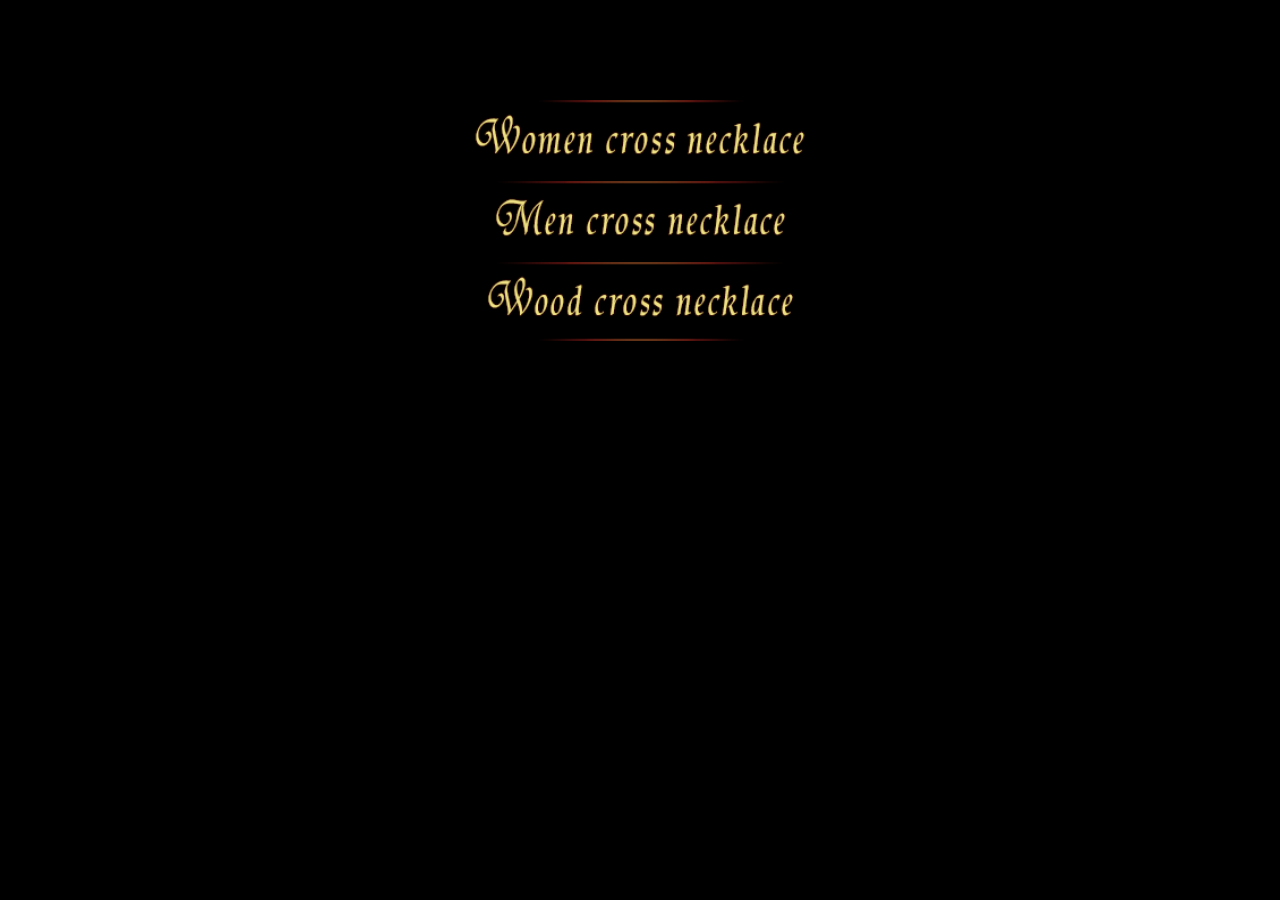
==== index.html @ dc979a09 "up17" ====
<!doctype html>
<html>
<head>
<meta charset="utf-8">
<meta name="viewport" content="width=device-width, initial-scale=1, user-scalable=no">
<title>Cross Necklace</title>
<link rel="stylesheet" type="text/css" href="JqMobile/jquery.mobile.css">
<script src="JqMobile/jquery.js"></script>
<script src="JqMobile/jquery.mobile.js"></script>
<script src="js/cycle2.js"></script>
<script src="JqMobile/my-script.js"></script>
<link rel="stylesheet" type="text/css" href="css/style.css">
</head>

<body>
<div data-role="page" id="page" data-ajax="false">

  <div class="nav">
    <a href="women_cross.html" data-transition="slide"><img src="images/button_women.png" alt="women cross btn"></a>
    <a href="men_cross.html" data-transition="slide"><img src="images/button_men.png" alt="women cross btn"></a>
    <a href="wood_cross.html" data-transition="slide" data-ajax="false"><img src="images/button_wood.png" alt="women cross btn"></a>
  </div>

</div>
 
</body>
</html>
---- css/style.css ----
/* CSS Document */
* {
	margin:0;
	padding:0;	
}
#page {
	background-repeat: repeat;	
	background-image: url(../images/bg.gif);
}
.nav {
	text-align:center;
	margin-top:100px;
}
.nav a {
	display: block;
}
.nav img, .titlePage img, .title img {
	max-width: 340px;
}
.nav img{
	width:85%;
	height:auto;
}
.titlePage {
	margin-top: 15px;
	text-align: center;
	margin-bottom: 50px;
}
.buttons {
	width: 86%;
	margin-right: auto;
	margin-left: auto;
	background-color: #0F0;
}
.title {
	text-align: center;
	margin-top: 2px;
	padding-bottom: 0px;
	border-bottom-width: 1px;
	border-bottom-style: solid;
	border-bottom-color: #600;
}
.rowBtn {
	width: 50%;
	text-align: center;
	float: left;
}
.rowBtn img {
	margin-bottom: 10px;
	max-width: 120px;
}
.clear {
	clear: both;
}
/* Gallery style*/
.footer {
	margin-top: -45px;
	margin-right: 3px;
	margin-left: 3px;
}
#page .next {
	float: right;
	border-radius: 50%;
	z-index: 100;
}
#page .prev {
	border-radius: 50%;
	z-index: 100;
}
.bottomLine {
	margin-top:10px;
	background-color: #600;
	height: 5px;
}
.cycle-slideshow {
	margin-right: auto;
	margin-left: auto;
}
.cycle-slideshow img {
	width:100%;
	max-width: 500px;
}
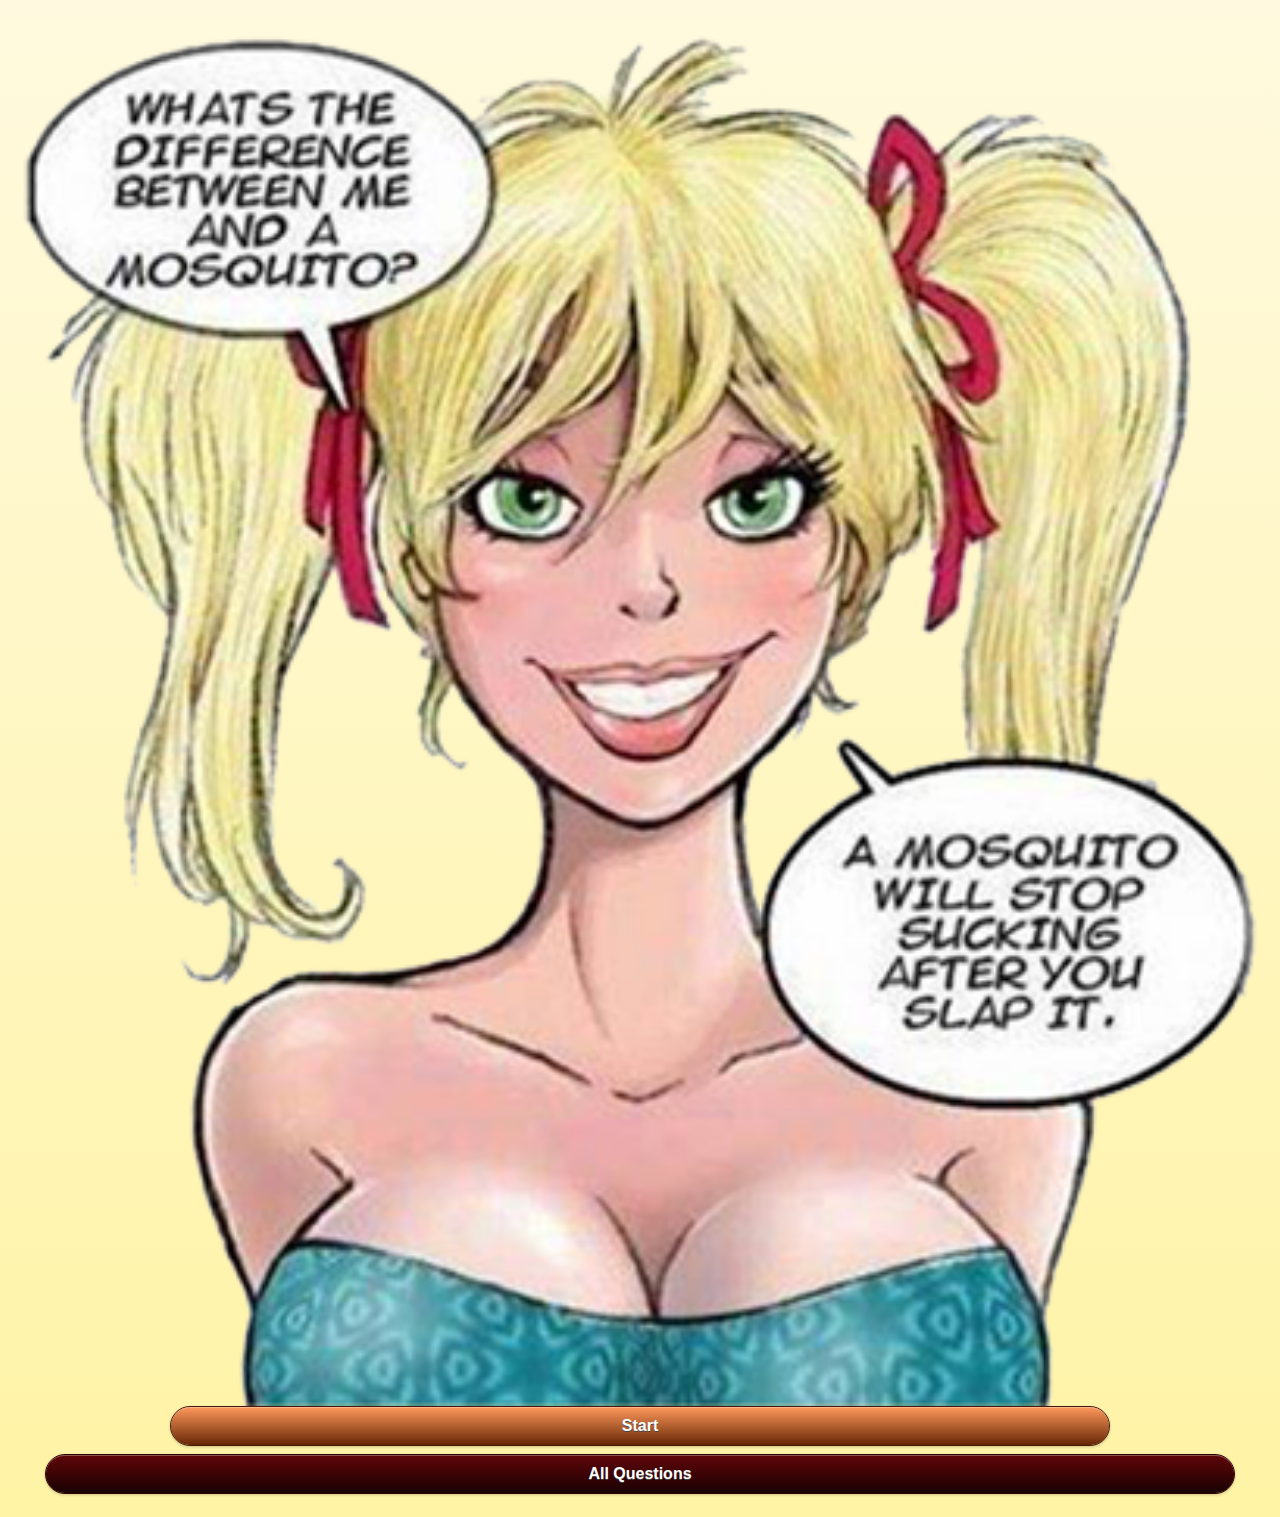
==== commit b7a2b3e0: "op3" ====
--- a/index.html
+++ b/index.html
@@ -3,25 +3,144 @@
 <head>
 <meta charset="utf-8">
 <meta name="viewport" content="width=device-width, initial-scale=1, user-scalable=no">
-<title>Cross Necklace</title>
+<title>Questions and answers</title>
+<link rel="stylesheet" type="text/css" href="JqMobile/funn.min.css">
 <link rel="stylesheet" type="text/css" href="JqMobile/jquery.mobile.css">
 <script src="JqMobile/jquery.js"></script>
 <script src="JqMobile/jquery.mobile.js"></script>
-<script src="js/cycle2.js"></script>
-<script src="JqMobile/my-script.js"></script>
 <link rel="stylesheet" type="text/css" href="css/style.css">
+<script>
+$('div.ui-page').live("swipeleft", function(){
+var nextpage = $(this).next('div[data-role="page"]');
+if (nextpage.length > 0) {
+$.mobile.changePage(nextpage, "slide", false, true);
+}
+});
+$('div.ui-page').live("swiperight", function(){
+var prevpage = $(this).prev('div[data-role="page"]');
+if (prevpage.length > 0) {
+$.mobile.changePage(prevpage, {transition: "slide",
+reverse: true}, true, true);
+}
+});
+</script>
 </head>
 
 <body>
-<div data-role="page" id="page" data-ajax="false">
+<div data-role="page" id="home" data-theme="e">
+  <div data-role="content" id="startPage">
+  <img src="images/Funny-blonde-jokes1.png" width="100%"> 
+  <a href="#q1" data-role="button" data-theme="h" class="startBtn">Start</a>
+     <a href="#list" data-role="button" data-theme="f" class="allBtn">All Questions</a>
+  </div>  
+</div><!--end home-->
+<div data-role="page" id="list" data-theme="e">
+  <div data-role="header" data-theme="f">
+    <a href="#home" class="ovalBtn">Home</a>
+     <h1>Questions</h1>
+  </div>
+  <div data-role="content">
+    <ol data-role="listview" data-inset="true" data-theme="e">
+      <li><a href="#q1">What's gray and come's in quarts?</a></li>
+      <li><a href="#q2">What do you call a man with half a brain?</a></li>
+      <li><a href="#q3">What is the thinnest book in the world?</a></li>
+      <li><a href="#q4">How many men does it take to change a roll of toilet paper? </a></li>
+      <li><a href="">What's gray and come's in quarts?</a></li>
+      <li><a href="">What's gray and come's in quarts?</a></li>
+      <li><a href="">What's gray and come's in quarts?</a></li>
+      <li><a href="">What's gray and come's in quarts?</a></li>
+      <li><a href="">What's gray and come's in quarts?</a></li>
+      <li><a href="">What's gray and come's in quarts?</a></li>
+      <li><a href="">What's gray and come's in quarts?</a></li>
+      <li><a href="">What's gray and come's in quarts?</a></li>
+      <li><a href="">What's gray and come's in quarts?</a></li>
+      <li><a href="">What's gray and come's in quarts?</a></li>
+      <li><a href="">What's gray and come's in quarts?</a></li>
+      <li><a href="">What's gray and come's in quarts?</a></li>
+      <li><a href="">What's gray and come's in quarts?</a></li>
+      <li><a href="">What's gray and come's in quarts?</a></li>
+      <li><a href="">What's gray and come's in quarts?</a></li>
+      <li><a href="">What's gray and come's in quarts?</a></li>
+      <li><a href="">What's gray and come's in quarts?</a></li>      
+    </ol> 
+  </div>
+</div><!--end list-->
+<div data-role="page" id="q1" data-theme="e">
+  <div data-role="header" data-theme="f">
+    <a href="#home" class="ovalBtn">Home</a>
+     <h1>Q & A</h1>
+     <a href="#list" class="ovalBtn">1 / 100</a>
+  </div>
+  <div data-role="content">
+  <div class="container">
+     <div class="titlequest"><img src="images/question.png"><p>Question:</p></div>
+     <p class="question">What's gray and come's in quarts?</p>
+     <div class="titlequest"><img src="images/answer.png"><p>Answer:</p></div>
+     <p class="answer">Elephants</p> 
+   </div>
+  </div>
+  <div  class="ui-bar-f" data-position="fixed">
+     <a href="" data-rel="back" data-role="button" data-mini="true" class="btnLeft ovalBtn" data-theme="h">Prev</a>
+     <a href="#q2" data-role="button" data-mini="true" class="btnRight ovalBtn" data-theme="h">Next</a>
+   </div>
+</div><!--end q1-->
+<div data-role="page" id="q2" data-theme="e">
+  <div data-role="header" data-theme="f">
+    <a href="#home" class="ovalBtn">Home</a>
+     <h1>Q & A</h1>
+     <a href="#list" class="ovalBtn">2 / 100</a>
+  </div>
+  <div data-role="content">
+  <div class="container">
+     <div class="titlequest"><img src="images/question.png"><p>Question:</p></div>
+     <p class="question">What do you call a man with half a brain? </p>
+     <div class="titlequest"><img src="images/answer.png"><p>Answer:</p></div>
+     <p class="answer">Gifted.</p> 
+   </div>
+  </div>
+  <div  class="ui-bar-f" data-position="fixed">
+     <a href="" data-rel="back" data-role="button" data-mini="true" class="btnLeft ovalBtn" data-theme="h">Prev</a>
+     <a href="#q3" data-role="button" data-mini="true" class="btnRight ovalBtn" data-theme="h">Next</a>
+   </div>
+</div><!--end q2-->
+<div data-role="page" id="q3" data-theme="e">
+  <div data-role="header" data-theme="f">
+    <a href="#home" class="ovalBtn">Home</a>
+     <h1>Q & A</h1>
+     <a href="#list" class="ovalBtn">3 / 100</a>
+  </div>
+  <div data-role="content">
+  <div class="container">
+     <div class="titlequest"><img src="images/question.png"><p>Question:</p></div>
+     <p class="question">What is the thinnest book in the world? </p>
+     <div class="titlequest"><img src="images/answer.png"><p> Answer:</p></div>
+     <p class="answer">"What Men Know About Women."</p> 
+   </div>
+  </div>
+  <div  class="ui-bar-f" data-position="fixed">
+     <a href="" data-rel="back" data-role="button" data-mini="true" class="btnLeft ovalBtn" data-theme="h">Prev</a>
+     <a href="#q4" data-role="button" data-mini="true" class="btnRight ovalBtn" data-theme="h">Next</a>
+   </div>
+</div><!--end q3-->
+<div data-role="page" id="q4" data-theme="e">
+  <div data-role="header" data-theme="f">
+    <a href="#home" class="ovalBtn">Home</a>
+     <h1>Q & A</h1>
+     <a href="#list" class="ovalBtn">4 / 100</a>
+  </div>
+  <div data-role="content">
+  <div class="container">
+     <div class="titlequest"><img src="images/question.png"><p>Question:</p></div>
+     <p class="question">How many men does it take to change a roll of toilet paper?  </p>
+     <div class="titlequest"><img src="images/answer.png"><p> Answer: </p></div>
+     <p class="answer">We don't know .... it's never happened.</p> 
+   </div>
+  </div>
+  <div  class="ui-bar-f" data-position="fixed">
+     <a href="" data-rel="back" data-role="button" data-mini="true" class="btnLeft ovalBtn" data-theme="h">Prev</a>
+     <a href="#q5" data-role="button" data-mini="true" class="btnRight ovalBtn" data-theme="h">Next</a>
+   </div>
+</div><!--end q3-->
 
-  <div class="nav">
-    <a href="women_cross.html" data-transition="slide"><img src="images/button_women.png" alt="women cross btn"></a>
-    <a href="men_cross.html" data-transition="slide"><img src="images/button_men.png" alt="women cross btn"></a>
-    <a href="wood_cross.html" data-transition="slide" data-ajax="false"><img src="images/button_wood.png" alt="women cross btn"></a>
-  </div>
-
-</div>
- 
 </body>
 </html>
--- a/JqMobile/funn.min.css
+++ b/JqMobile/funn.min.css
@@ -0,0 +1,12 @@
+/*!
+* jQuery Mobile 1.3.2
+* Git HEAD hash: 528cf0e96940644ea644096bfeb913ed920ffaef <> Date: Fri Jul 19 2013 22:17:57 UTC
+* http://jquerymobile.com
+*
+* Copyright 2010, 2013 jQuery Foundation, Inc. and other contributors
+* Released under the MIT license.
+* http://jquery.org/license
+*
+*/
+
+.ui-bar-a{border:1px solid #333 ;background:#111 ;color:#fff ;font-weight:bold;text-shadow:0  -1px  0  #000 ;background-image:-webkit-gradient(linear,left top,left bottom,from( #3c3c3c ),to( #111 )); background-image:-webkit-linear-gradient( #3c3c3c,#111 ); background-image:   -moz-linear-gradient( #3c3c3c,#111 ); background-image:    -ms-linear-gradient( #3c3c3c,#111 ); background-image:     -o-linear-gradient( #3c3c3c,#111 ); background-image:        linear-gradient( #3c3c3c,#111 );}.ui-bar-a .ui-link-inherit{color:#fff ;}.ui-bar-a a.ui-link{color:#7cc4e7 ;font-weight:bold;}.ui-bar-a a.ui-link:visited{   color:#2489ce ;}.ui-bar-a a.ui-link:hover{color:#2489ce ;}.ui-bar-a a.ui-link:active{color:#2489ce ;}.ui-bar-a,.ui-bar-a input,.ui-bar-a select,.ui-bar-a textarea,.ui-bar-a button{   font-family:Helvetica,Arial,sans-serif ;}.ui-body-a,.ui-overlay-a{border:1px solid #444 ;color:#fff ;text-shadow:0  1px  0  #111 ;background:#222 ;background-image:-webkit-gradient(linear,left top,left bottom,from( #444 ),to( #222 )); background-image:-webkit-linear-gradient( #444,#222 ); background-image:   -moz-linear-gradient( #444,#222 ); background-image:    -ms-linear-gradient( #444,#222 ); background-image:     -o-linear-gradient( #444,#222 ); background-image:        linear-gradient( #444,#222 );}.ui-overlay-a{background-image:none;border-width:0;}.ui-body-a,.ui-body-a input,.ui-body-a select,.ui-body-a textarea,.ui-body-a button{   font-family:Helvetica,Arial,sans-serif ;}.ui-body-a .ui-link-inherit{color:#fff ;}.ui-body-a .ui-link{color:#2489ce ;font-weight:bold;}.ui-body-a .ui-link:visited{   color:#2489ce ;}.ui-body-a .ui-link:hover{color:#2489ce ;}.ui-body-a .ui-link:active{color:#2489ce ;}.ui-btn-up-a{border:1px solid #111 ;background:#333 ;font-weight:bold;color:#fff ;text-shadow:0  1px  0  #111 ;background-image:-webkit-gradient(linear,left top,left bottom,from( #444 ),to( #2d2d2d )); background-image:-webkit-linear-gradient( #444,#2d2d2d ); background-image:   -moz-linear-gradient( #444,#2d2d2d ); background-image:    -ms-linear-gradient( #444,#2d2d2d ); background-image:     -o-linear-gradient( #444,#2d2d2d ); background-image:        linear-gradient( #444,#2d2d2d );}.ui-btn-up-a:visited,.ui-btn-up-a a.ui-link-inherit{color:#fff ;}.ui-btn-hover-a{border:1px solid #000 ;background:#444 ;font-weight:bold;color:#fff ;text-shadow:0  1px  0  #111 ;background-image:-webkit-gradient(linear,left top,left bottom,from( #555 ),to( #383838 )); background-image:-webkit-linear-gradient( #555,#383838 ); background-image:   -moz-linear-gradient( #555,#383838 ); background-image:    -ms-linear-gradient( #555,#383838 ); background-image:     -o-linear-gradient( #555,#383838 ); background-image:        linear-gradient( #555,#383838 );}.ui-btn-hover-a:visited,.ui-btn-hover-a:hover,.ui-btn-hover-a a.ui-link-inherit{color:#fff ;}.ui-btn-down-a{border:1px solid #000 ;background:#222 ;font-weight:bold;color:#fff ;text-shadow:0  1px  0  #111 ;background-image:-webkit-gradient(linear,left top,left bottom,from( #202020 ),to( #2c2c2c )); background-image:-webkit-linear-gradient( #202020,#2c2c2c ); background-image:   -moz-linear-gradient( #202020,#2c2c2c ); background-image:    -ms-linear-gradient( #202020,#2c2c2c ); background-image:     -o-linear-gradient( #202020,#2c2c2c ); background-image:        linear-gradient( #202020,#2c2c2c );}.ui-btn-down-a:visited,.ui-btn-down-a:hover,.ui-btn-down-a a.ui-link-inherit{color:#fff ;}.ui-btn-up-a,.ui-btn-hover-a,.ui-btn-down-a{   font-family:Helvetica,Arial,sans-serif ;text-decoration:none;}.ui-bar-b{border:1px solid #456f9a ;background:#5e87b0 ;color:#fff ;font-weight:bold;text-shadow:0  1px  0  #3e6790 ;background-image:-webkit-gradient(linear,left top,left bottom,from( #6facd5 ),to( #497bae )); background-image:-webkit-linear-gradient( #6facd5,#497bae ); background-image:   -moz-linear-gradient( #6facd5,#497bae ); background-image:    -ms-linear-gradient( #6facd5,#497bae ); background-image:     -o-linear-gradient( #6facd5,#497bae ); background-image:        linear-gradient( #6facd5,#497bae );}.ui-bar-b .ui-link-inherit{color:#fff ;}.ui-bar-b a.ui-link{color:#ddf0f8 ;font-weight:bold;}.ui-bar-b a.ui-link:visited{   color:#ddf0f8 ;}.ui-bar-b a.ui-link:hover{color:#ddf0f8 ;}.ui-bar-b a.ui-link:active{color:#ddf0f8 ;}.ui-bar-b,.ui-bar-b input,.ui-bar-b select,.ui-bar-b textarea,.ui-bar-b button{   font-family:Helvetica,Arial,sans-serif ;}.ui-body-b,.ui-overlay-b{border:1px solid #999 ;color:#333 ;text-shadow:0  1px  0  #fff ;background:#f3f3f3 ;background-image:-webkit-gradient(linear,left top,left bottom,from( #ddd ),to( #ccc )); background-image:-webkit-linear-gradient( #ddd,#ccc ); background-image:   -moz-linear-gradient( #ddd,#ccc ); background-image:    -ms-linear-gradient( #ddd,#ccc ); background-image:     -o-linear-gradient( #ddd,#ccc ); background-image:        linear-gradient( #ddd,#ccc );}.ui-overlay-b{background-image:none;border-width:0;}.ui-body-b,.ui-body-b input,.ui-body-b select,.ui-body-b textarea,.ui-body-b button{   font-family:Helvetica,Arial,sans-serif ;}.ui-body-b .ui-link-inherit{color:#333 ;}.ui-body-b .ui-link{color:#2489ce ;font-weight:bold;}.ui-body-b .ui-link:visited{   color:#2489ce ;}.ui-body-b .ui-link:hover{color:#2489ce ;}.ui-body-b .ui-link:active{color:#2489ce ;}.ui-btn-up-b{border:1px solid #044062 ;background:#396b9e ;font-weight:bold;color:#fff ;text-shadow:0  1px  0  #194b7e ;background-image:-webkit-gradient(linear,left top,left bottom,from( #5f9cc5 ),to( #396b9e )); background-image:-webkit-linear-gradient( #5f9cc5,#396b9e ); background-image:   -moz-linear-gradient( #5f9cc5,#396b9e ); background-image:    -ms-linear-gradient( #5f9cc5,#396b9e ); background-image:     -o-linear-gradient( #5f9cc5,#396b9e ); background-image:        linear-gradient( #5f9cc5,#396b9e );}.ui-btn-up-b:visited,.ui-btn-up-b a.ui-link-inherit{color:#fff ;}.ui-btn-hover-b{border:1px solid #00415e ;background:#4b88b6 ;font-weight:bold;color:#fff ;text-shadow:0  1px  0  #194b7e ;background-image:-webkit-gradient(linear,left top,left bottom,from( #6facd5 ),to( #4272a4 )); background-image:-webkit-linear-gradient( #6facd5,#4272a4 ); background-image:   -moz-linear-gradient( #6facd5,#4272a4 ); background-image:    -ms-linear-gradient( #6facd5,#4272a4 ); background-image:     -o-linear-gradient( #6facd5,#4272a4 ); background-image:        linear-gradient( #6facd5,#4272a4 );}.ui-btn-hover-b:visited,.ui-btn-hover-b:hover,.ui-btn-hover-b a.ui-link-inherit{color:#fff ;}.ui-btn-down-b{border:1px solid #225377 ;background:#4e89c5 ;font-weight:bold;color:#fff ;text-shadow:0  1px  0  #194b7e ;background-image:-webkit-gradient(linear,left top,left bottom,from( #295b8e ),to( #3e79b5 )); background-image:-webkit-linear-gradient( #295b8e,#3e79b5 ); background-image:   -moz-linear-gradient( #295b8e,#3e79b5 ); background-image:    -ms-linear-gradient( #295b8e,#3e79b5 ); background-image:     -o-linear-gradient( #295b8e,#3e79b5 ); background-image:        linear-gradient( #295b8e,#3e79b5 );}.ui-btn-down-b:visited,.ui-btn-down-b:hover,.ui-btn-down-b a.ui-link-inherit{color:#fff ;}.ui-btn-up-b,.ui-btn-hover-b,.ui-btn-down-b{   font-family:Helvetica,Arial,sans-serif ;text-decoration:none;}.ui-bar-c{border:1px solid #b3b3b3 ;background:#eee ;color:#3e3e3e ;font-weight:bold;text-shadow:0  1px  0  #fff ;background-image:-webkit-gradient(linear,left top,left bottom,from( #f0f0f0 ),to( #ddd )); background-image:-webkit-linear-gradient( #f0f0f0,#ddd ); background-image:   -moz-linear-gradient( #f0f0f0,#ddd ); background-image:    -ms-linear-gradient( #f0f0f0,#ddd ); background-image:     -o-linear-gradient( #f0f0f0,#ddd ); background-image:        linear-gradient( #f0f0f0,#ddd );}.ui-bar-c .ui-link-inherit{color:#3e3e3e ;}.ui-bar-c a.ui-link{color:#7cc4e7 ;font-weight:bold;}.ui-bar-c a.ui-link:visited{   color:#2489ce ;}.ui-bar-c a.ui-link:hover{color:#2489ce ;}.ui-bar-c a.ui-link:active{color:#2489ce ;}.ui-bar-c,.ui-bar-c input,.ui-bar-c select,.ui-bar-c textarea,.ui-bar-c button{   font-family:Helvetica,Arial,sans-serif ;}.ui-body-c,.ui-overlay-c{border:1px solid #aaa ;color:#333 ;text-shadow:0  1px  0  #fff ;background:#f9f9f9 ;background-image:-webkit-gradient(linear,left top,left bottom,from( #f9f9f9 ),to( #eee )); background-image:-webkit-linear-gradient( #f9f9f9,#eee ); background-image:   -moz-linear-gradient( #f9f9f9,#eee ); background-image:    -ms-linear-gradient( #f9f9f9,#eee ); background-image:     -o-linear-gradient( #f9f9f9,#eee ); background-image:        linear-gradient( #f9f9f9,#eee );}.ui-overlay-c{background-image:none;border-width:0;}.ui-body-c,.ui-body-c input,.ui-body-c select,.ui-body-c textarea,.ui-body-c button{   font-family:Helvetica,Arial,sans-serif ;}.ui-body-c .ui-link-inherit{color:#333 ;}.ui-body-c .ui-link{color:#2489ce ;font-weight:bold;}.ui-body-c .ui-link:visited{   color:#2489ce ;}.ui-body-c .ui-link:hover{color:#2489ce ;}.ui-body-c .ui-link:active{color:#2489ce ;}.ui-btn-up-c{border:1px solid #ccc ;background:#eee ;font-weight:bold;color:#2f3e46 ;text-shadow:0  1px  0  #fff ;background-image:-webkit-gradient(linear,left top,left bottom,from( #fff ),to( #f1f1f1 )); background-image:-webkit-linear-gradient( #fff,#f1f1f1 ); background-image:   -moz-linear-gradient( #fff,#f1f1f1 ); background-image:    -ms-linear-gradient( #fff,#f1f1f1 ); background-image:     -o-linear-gradient( #fff,#f1f1f1 ); background-image:        linear-gradient( #fff,#f1f1f1 );}.ui-btn-up-c:visited,.ui-btn-up-c a.ui-link-inherit{color:#2f3e46 ;}.ui-btn-hover-c{border:1px solid #bbb ;background:#dfdfdf ;font-weight:bold;color:#2f3e46 ;text-shadow:0  1px  0  #fff ;background-image:-webkit-gradient(linear,left top,left bottom,from( #f6f6f6 ),to( #e0e0e0 )); background-image:-webkit-linear-gradient( #f6f6f6,#e0e0e0 ); background-image:   -moz-linear-gradient( #f6f6f6,#e0e0e0 ); background-image:    -ms-linear-gradient( #f6f6f6,#e0e0e0 ); background-image:     -o-linear-gradient( #f6f6f6,#e0e0e0 ); background-image:        linear-gradient( #f6f6f6,#e0e0e0 );}.ui-btn-hover-c:visited,.ui-btn-hover-c:hover,.ui-btn-hover-c a.ui-link-inherit{color:#2f3e46 ;}.ui-btn-down-c{border:1px solid #bbb ;background:#d6d6d6 ;font-weight:bold;color:#2f3e46 ;text-shadow:0  1px  0  #fff ;background-image:-webkit-gradient(linear,left top,left bottom,from( #d0d0d0 ),to( #dfdfdf )); background-image:-webkit-linear-gradient( #d0d0d0,#dfdfdf ); background-image:   -moz-linear-gradient( #d0d0d0,#dfdfdf ); background-image:    -ms-linear-gradient( #d0d0d0,#dfdfdf ); background-image:     -o-linear-gradient( #d0d0d0,#dfdfdf ); background-image:        linear-gradient( #d0d0d0,#dfdfdf );}.ui-btn-down-c:visited,.ui-btn-down-c:hover,.ui-btn-down-c a.ui-link-inherit{color:#2f3e46 ;}.ui-btn-up-c,.ui-btn-hover-c,.ui-btn-down-c{   font-family:Helvetica,Arial,sans-serif ;text-decoration:none;}.ui-bar-d{border:1px solid #bbb ;background:#bbb ;color:#333 ;font-weight:bold;text-shadow:0  1px  0  #eee ;background-image:-webkit-gradient(linear,left top,left bottom,from( #ddd ),to( #bbb )); background-image:-webkit-linear-gradient( #ddd,#bbb ); background-image:   -moz-linear-gradient( #ddd,#bbb ); background-image:    -ms-linear-gradient( #ddd,#bbb ); background-image:     -o-linear-gradient( #ddd,#bbb ); background-image:        linear-gradient( #ddd,#bbb );}.ui-bar-d .ui-link-inherit{color:#333 ;}.ui-bar-d a.ui-link{color:#2489ce ;font-weight:bold;}.ui-bar-d a.ui-link:visited{   color:#2489ce ;}.ui-bar-d a.ui-link:hover{color:#2489ce ;}.ui-bar-d a.ui-link:active{color:#2489ce ;}.ui-bar-d,.ui-bar-d input,.ui-bar-d select,.ui-bar-d textarea,.ui-bar-d button{   font-family:Helvetica,Arial,sans-serif ;}.ui-body-d,.ui-overlay-d{border:1px solid #bbb ;color:#333 ;text-shadow:0  1px  0  #fff ;background:#fff ;background-image:-webkit-gradient(linear,left top,left bottom,from( #fff ),to( #fff )); background-image:-webkit-linear-gradient( #fff,#fff ); background-image:   -moz-linear-gradient( #fff,#fff ); background-image:    -ms-linear-gradient( #fff,#fff ); background-image:     -o-linear-gradient( #fff,#fff ); background-image:        linear-gradient( #fff,#fff );}.ui-overlay-d{background-image:none;border-width:0;}.ui-body-d,.ui-body-d input,.ui-body-d select,.ui-body-d textarea,.ui-body-d button{   font-family:Helvetica,Arial,sans-serif ;}.ui-body-d .ui-link-inherit{color:#333 ;}.ui-body-d .ui-link{color:#2489ce ;font-weight:bold;}.ui-body-d .ui-link:visited{   color:#2489ce ;}.ui-body-d .ui-link:hover{color:#2489ce ;}.ui-body-d .ui-link:active{color:#2489ce ;}.ui-btn-up-d{border:1px solid #bbb ;background:#fff ;font-weight:bold;color:#333 ;text-shadow:0  1px  0  #fff ;background-image:-webkit-gradient(linear,left top,left bottom,from( #fafafa ),to( #f6f6f6 )); background-image:-webkit-linear-gradient( #fafafa,#f6f6f6 ); background-image:   -moz-linear-gradient( #fafafa,#f6f6f6 ); background-image:    -ms-linear-gradient( #fafafa,#f6f6f6 ); background-image:     -o-linear-gradient( #fafafa,#f6f6f6 ); background-image:        linear-gradient( #fafafa,#f6f6f6 );}.ui-btn-up-d:visited,.ui-btn-up-d a.ui-link-inherit{color:#333 ;}.ui-btn-hover-d{border:1px solid #aaa ;background:#eee ;font-weight:bold;color:#333 ;text-shadow:0  1px  0  #fff ;background-image:-webkit-gradient(linear,left top,left bottom,from( #eee ),to( #fff )); background-image:-webkit-linear-gradient( #eee,#fff ); background-image:   -moz-linear-gradient( #eee,#fff ); background-image:    -ms-linear-gradient( #eee,#fff ); background-image:     -o-linear-gradient( #eee,#fff ); background-image:        linear-gradient( #eee,#fff );}.ui-btn-hover-d:visited,.ui-btn-hover-d:hover,.ui-btn-hover-d a.ui-link-inherit{color:#333 ;}.ui-btn-down-d{border:1px solid #aaa ;background:#eee ;font-weight:bold;color:#333 ;text-shadow:0  1px  0  #fff ;background-image:-webkit-gradient(linear,left top,left bottom,from( #e5e5e5 ),to( #f2f2f2 )); background-image:-webkit-linear-gradient( #e5e5e5,#f2f2f2 ); background-image:   -moz-linear-gradient( #e5e5e5,#f2f2f2 ); background-image:    -ms-linear-gradient( #e5e5e5,#f2f2f2 ); background-image:     -o-linear-gradient( #e5e5e5,#f2f2f2 ); background-image:        linear-gradient( #e5e5e5,#f2f2f2 );}.ui-btn-down-d:visited,.ui-btn-down-d:hover,.ui-btn-down-d a.ui-link-inherit{color:#333 ;}.ui-btn-up-d,.ui-btn-hover-d,.ui-btn-down-d{   font-family:Helvetica,Arial,sans-serif ;text-decoration:none;}.ui-bar-e{border:1px solid #f7c942 ;background:#fadb4e ;color:#333 ;font-weight:bold;text-shadow:0  1px  0  #fff ;background-image:-webkit-gradient(linear,left top,left bottom,from( #fceda7 ),to( #fbef7e )); background-image:-webkit-linear-gradient( #fceda7,#fbef7e ); background-image:   -moz-linear-gradient( #fceda7,#fbef7e ); background-image:    -ms-linear-gradient( #fceda7,#fbef7e ); background-image:     -o-linear-gradient( #fceda7,#fbef7e ); background-image:        linear-gradient( #fceda7,#fbef7e );}.ui-bar-e .ui-link-inherit{color:#333 ;}.ui-bar-e a.ui-link{color:#2489ce ;font-weight:bold;}.ui-bar-e a.ui-link:visited{   color:#2489ce ;}.ui-bar-e a.ui-link:hover{color:#2489ce ;}.ui-bar-e a.ui-link:active{color:#2489ce ;}.ui-bar-e,.ui-bar-e input,.ui-bar-e select,.ui-bar-e textarea,.ui-bar-e button{   font-family:Helvetica,Arial,sans-serif ;}.ui-body-e,.ui-overlay-e{border:1px solid #f7c942 ;color:#222 ;text-shadow:0  1px  0  #fff ;background:#fff9df ;background-image:-webkit-gradient(linear,left top,left bottom,from( #fffadf ),to( #fff3a5 )); background-image:-webkit-linear-gradient( #fffadf,#fff3a5 ); background-image:   -moz-linear-gradient( #fffadf,#fff3a5 ); background-image:    -ms-linear-gradient( #fffadf,#fff3a5 ); background-image:     -o-linear-gradient( #fffadf,#fff3a5 ); background-image:        linear-gradient( #fffadf,#fff3a5 );}.ui-overlay-e{background-image:none;border-width:0;}.ui-body-e,.ui-body-e input,.ui-body-e select,.ui-body-e textarea,.ui-body-e button{   font-family:Helvetica,Arial,sans-serif ;}.ui-body-e .ui-link-inherit{color:#222 ;}.ui-body-e .ui-link{color:#2489ce ;font-weight:bold;}.ui-body-e .ui-link:visited{   color:#2489ce ;}.ui-body-e .ui-link:hover{color:#2489ce ;}.ui-body-e .ui-link:active{color:#2489ce ;}.ui-btn-up-e{border:1px solid #f4c63f ;background:#fadb4e ;font-weight:bold;color:#222 ;text-shadow:0  1px  0  #fff ;background-image:-webkit-gradient(linear,left top,left bottom,from( #ffefaa ),to( #ffe155 )); background-image:-webkit-linear-gradient( #ffefaa,#ffe155 ); background-image:   -moz-linear-gradient( #ffefaa,#ffe155 ); background-image:    -ms-linear-gradient( #ffefaa,#ffe155 ); background-image:     -o-linear-gradient( #ffefaa,#ffe155 ); background-image:        linear-gradient( #ffefaa,#ffe155 );}.ui-btn-up-e:visited,.ui-btn-up-e a.ui-link-inherit{color:#222 ;}.ui-btn-hover-e{border:1px solid #f2c43d ;background:#fbe26f ;font-weight:bold;color:#333 ;text-shadow:0  1px  0  #fff ;background-image:-webkit-gradient(linear,left top,left bottom,from( #fff5ba ),to( #fbdd52 )); background-image:-webkit-linear-gradient( #fff5ba,#fbdd52 ); background-image:   -moz-linear-gradient( #fff5ba,#fbdd52 ); background-image:    -ms-linear-gradient( #fff5ba,#fbdd52 ); background-image:     -o-linear-gradient( #fff5ba,#fbdd52 ); background-image:        linear-gradient( #fff5ba,#fbdd52 );}.ui-btn-hover-e:visited,.ui-btn-hover-e:hover,.ui-btn-hover-e a.ui-link-inherit{color:#333 ;}.ui-btn-down-e{border:1px solid #f2c43d ;background:#fceda7 ;font-weight:bold;color:#333 ;text-shadow:0  1px  0  #fff ;background-image:-webkit-gradient(linear,left top,left bottom,from( #f8d94c ),to( #fadb4e )); background-image:-webkit-linear-gradient( #f8d94c,#fadb4e ); background-image:   -moz-linear-gradient( #f8d94c,#fadb4e ); background-image:    -ms-linear-gradient( #f8d94c,#fadb4e ); background-image:     -o-linear-gradient( #f8d94c,#fadb4e ); background-image:        linear-gradient( #f8d94c,#fadb4e );}.ui-btn-down-e:visited,.ui-btn-down-e:hover,.ui-btn-down-e a.ui-link-inherit{color:#333 ;}.ui-btn-up-e,.ui-btn-hover-e,.ui-btn-down-e{   font-family:Helvetica,Arial,sans-serif ;text-decoration:none;}.ui-bar-f{border:1px solid #2c0203 ;background:#b9080e ;color:#ffffff ;font-weight:bold;text-shadow:0  1px  0  #444444 ;background-image:-webkit-gradient(linear,left top,left bottom,from( #ad050b ),to( #220203 )); background-image:-webkit-linear-gradient( #ad050b,#220203 ); background-image:   -moz-linear-gradient( #ad050b,#220203 ); background-image:    -ms-linear-gradient( #ad050b,#220203 ); background-image:     -o-linear-gradient( #ad050b,#220203 ); background-image:        linear-gradient( #ad050b,#220203 );}.ui-bar-f .ui-link-inherit{color:#ffffff ;}.ui-bar-f a.ui-link{color:#7cc4e7 ;font-weight:bold;}.ui-bar-f a.ui-link:visited{   color:#2489ce ;}.ui-bar-f a.ui-link:hover{color:#2489ce ;}.ui-bar-f a.ui-link:active{color:#2489ce ;}.ui-bar-f,.ui-bar-f input,.ui-bar-f select,.ui-bar-f textarea,.ui-bar-f button{  font-family:Helvetica,Arial,sans-serif ;}.ui-body-f,.ui-overlay-f{border:1px solid #aaaaaa ;color:#333333 ;text-shadow:0  1px  0  #ffffff ;background:#f9f9f9 ;background-image:-webkit-gradient(linear,left top,left bottom,from( #f9f9f9 ),to( #eeeeee )); background-image:-webkit-linear-gradient( #f9f9f9,#eeeeee ); background-image:   -moz-linear-gradient( #f9f9f9,#eeeeee ); background-image:    -ms-linear-gradient( #f9f9f9,#eeeeee ); background-image:     -o-linear-gradient( #f9f9f9,#eeeeee ); background-image:        linear-gradient( #f9f9f9,#eeeeee );}.ui-overlay-f{background-image:none;border-width:0;}.ui-body-f,.ui-body-f input,.ui-body-f select,.ui-body-f textarea,.ui-body-f button{  font-family:Helvetica,Arial,sans-serif ;}.ui-body-f .ui-link-inherit{color:#333333 ;}.ui-body-f .ui-link{color:#2489ce ;font-weight:bold;}.ui-body-f .ui-link:visited{   color:#2489ce ;}.ui-body-f .ui-link:hover{color:#2489ce ;}.ui-body-f .ui-link:active{color:#2489ce ;}.ui-btn-up-f{border:1px solid #2a0305 ;background:#7d070b ;font-weight:bold;color:#ffffff ;text-shadow:0  1px  0  #444444 ;background-image:-webkit-gradient(linear,left top,left bottom,from( #600609 ),to( #190102 )); background-image:-webkit-linear-gradient( #600609,#190102 ); background-image:   -moz-linear-gradient( #600609,#190102 ); background-image:    -ms-linear-gradient( #600609,#190102 ); background-image:     -o-linear-gradient( #600609,#190102 ); background-image:        linear-gradient( #600609,#190102 );}.ui-btn-up-f:visited,.ui-btn-up-f a.ui-link-inherit{color:#ffffff ;}.ui-btn-hover-f{border:1px solid #390406 ;background:#831511 ;font-weight:bold;color:#ffffff ;text-shadow:0  1px  0  #444444 ;background-image:-webkit-gradient(linear,left top,left bottom,from( #901712 ),to( #75120f )); background-image:-webkit-linear-gradient( #901712,#75120f ); background-image:   -moz-linear-gradient( #901712,#75120f ); background-image:    -ms-linear-gradient( #901712,#75120f ); background-image:     -o-linear-gradient( #901712,#75120f ); background-image:        linear-gradient( #901712,#75120f );}.ui-btn-hover-f:visited,.ui-btn-hover-f:hover,.ui-btn-hover-f a.ui-link-inherit{color:#ffffff ;}.ui-btn-down-f{border:1px solid #360708 ;background:#920207 ;font-weight:bold;color:#ffffff ;text-shadow:0  1px  0  #444444 ;background-image:-webkit-gradient(linear,left top,left bottom,from( #a00207 ),to( #830106 )); background-image:-webkit-linear-gradient( #a00207,#830106 ); background-image:   -moz-linear-gradient( #a00207,#830106 ); background-image:    -ms-linear-gradient( #a00207,#830106 ); background-image:     -o-linear-gradient( #a00207,#830106 ); background-image:        linear-gradient( #a00207,#830106 );}.ui-btn-down-f:visited,.ui-btn-down-f:hover,.ui-btn-down-f a.ui-link-inherit{color:#ffffff ;}.ui-btn-up-f,.ui-btn-hover-f,.ui-btn-down-f{  font-family:Helvetica,Arial,sans-serif ;text-decoration:none;}.ui-bar-g{border:1px solid #b3b3b3 ;background:#eeeeee ;color:#3e3e3e ;font-weight:bold;text-shadow:0  1px  0  #ffffff ;background-image:-webkit-gradient(linear,left top,left bottom,from( #f0f0f0 ),to( #dddddd )); background-image:-webkit-linear-gradient( #f0f0f0,#dddddd ); background-image:   -moz-linear-gradient( #f0f0f0,#dddddd ); background-image:    -ms-linear-gradient( #f0f0f0,#dddddd ); background-image:     -o-linear-gradient( #f0f0f0,#dddddd ); background-image:        linear-gradient( #f0f0f0,#dddddd );}.ui-bar-g .ui-link-inherit{color:#3e3e3e ;}.ui-bar-g a.ui-link{color:#7cc4e7 ;font-weight:bold;}.ui-bar-g a.ui-link:visited{   color:#2489ce ;}.ui-bar-g a.ui-link:hover{color:#2489ce ;}.ui-bar-g a.ui-link:active{color:#2489ce ;}.ui-bar-g,.ui-bar-g input,.ui-bar-g select,.ui-bar-g textarea,.ui-bar-g button{ font-family:Helvetica,Arial,sans-serif ;}.ui-body-g,.ui-overlay-g{border:1px solid #aaaaaa ;color:#333333 ;text-shadow:0  1px  0  #ffffff ;background:#f9f9f9 ;background-image:-webkit-gradient(linear,left top,left bottom,from( #f9f9f9 ),to( #eeeeee )); background-image:-webkit-linear-gradient( #f9f9f9,#eeeeee ); background-image:   -moz-linear-gradient( #f9f9f9,#eeeeee ); background-image:    -ms-linear-gradient( #f9f9f9,#eeeeee ); background-image:     -o-linear-gradient( #f9f9f9,#eeeeee ); background-image:        linear-gradient( #f9f9f9,#eeeeee );}.ui-overlay-g{background-image:none;border-width:0;}.ui-body-g,.ui-body-g input,.ui-body-g select,.ui-body-g textarea,.ui-body-g button{ font-family:Helvetica,Arial,sans-serif ;}.ui-body-g .ui-link-inherit{color:#333333 ;}.ui-body-g .ui-link{color:#2489ce ;font-weight:bold;}.ui-body-g .ui-link:visited{   color:#2489ce ;}.ui-body-g .ui-link:hover{color:#2489ce ;}.ui-body-g .ui-link:active{color:#2489ce ;}.ui-btn-up-g{border:1px solid #000000 ;background:#002111 ;font-weight:bold;color:#ffffff ;text-shadow:0  1px  0  #444444 ;background-image:-webkit-gradient(linear,left top,left bottom,from( #1a755d ),to( #032116 )); background-image:-webkit-linear-gradient( #1a755d,#032116 ); background-image:   -moz-linear-gradient( #1a755d,#032116 ); background-image:    -ms-linear-gradient( #1a755d,#032116 ); background-image:     -o-linear-gradient( #1a755d,#032116 ); background-image:        linear-gradient( #1a755d,#032116 );}.ui-btn-up-g:visited,.ui-btn-up-g a.ui-link-inherit{color:#ffffff ;}.ui-btn-hover-g{border:1px solid #452513 ;background:#452513 ;font-weight:bold;color:#ffffff ;text-shadow:0  1px  0  #444444 ;background-image:-webkit-gradient(linear,left top,left bottom,from( #4b2814 ),to( #3e2111 )); background-image:-webkit-linear-gradient( #4b2814,#3e2111 ); background-image:   -moz-linear-gradient( #4b2814,#3e2111 ); background-image:    -ms-linear-gradient( #4b2814,#3e2111 ); background-image:     -o-linear-gradient( #4b2814,#3e2111 ); background-image:        linear-gradient( #4b2814,#3e2111 );}.ui-btn-hover-g:visited,.ui-btn-hover-g:hover,.ui-btn-hover-g a.ui-link-inherit{color:#ffffff ;}.ui-btn-down-g{border:1px solid #452513 ;background:#452513 ;font-weight:bold;color:#ffffff ;text-shadow:0  1px  0  #444444 ;background-image:-webkit-gradient(linear,left top,left bottom,from( #3e2111 ),to( #4b2814 )); background-image:-webkit-linear-gradient( #3e2111,#4b2814 ); background-image:   -moz-linear-gradient( #3e2111,#4b2814 ); background-image:    -ms-linear-gradient( #3e2111,#4b2814 ); background-image:     -o-linear-gradient( #3e2111,#4b2814 ); background-image:        linear-gradient( #3e2111,#4b2814 );}.ui-btn-down-g:visited,.ui-btn-down-g:hover,.ui-btn-down-g a.ui-link-inherit{color:#ffffff ;}.ui-btn-up-g,.ui-btn-hover-g,.ui-btn-down-g{ font-family:Helvetica,Arial,sans-serif ;text-decoration:none;}.ui-bar-h{border:1px solid #b3b3b3 ;background:#eeeeee ;color:#3e3e3e ;font-weight:bold;text-shadow:0  1px  0  #ffffff ;background-image:-webkit-gradient(linear,left top,left bottom,from( #f0f0f0 ),to( #dddddd )); background-image:-webkit-linear-gradient( #f0f0f0,#dddddd ); background-image:   -moz-linear-gradient( #f0f0f0,#dddddd ); background-image:    -ms-linear-gradient( #f0f0f0,#dddddd ); background-image:     -o-linear-gradient( #f0f0f0,#dddddd ); background-image:        linear-gradient( #f0f0f0,#dddddd );}.ui-bar-h .ui-link-inherit{color:#3e3e3e ;}.ui-bar-h a.ui-link{color:#7cc4e7 ;font-weight:bold;}.ui-bar-h a.ui-link:visited{   color:#2489ce ;}.ui-bar-h a.ui-link:hover{color:#2489ce ;}.ui-bar-h a.ui-link:active{color:#2489ce ;}.ui-bar-h,.ui-bar-h input,.ui-bar-h select,.ui-bar-h textarea,.ui-bar-h button{font-family:Helvetica,Arial,sans-serif ;}.ui-body-h,.ui-overlay-h{border:1px solid #aaaaaa ;color:#333333 ;text-shadow:0  1px  0  #ffffff ;background:#f9f9f9 ;background-image:-webkit-gradient(linear,left top,left bottom,from( #f9f9f9 ),to( #eeeeee )); background-image:-webkit-linear-gradient( #f9f9f9,#eeeeee ); background-image:   -moz-linear-gradient( #f9f9f9,#eeeeee ); background-image:    -ms-linear-gradient( #f9f9f9,#eeeeee ); background-image:     -o-linear-gradient( #f9f9f9,#eeeeee ); background-image:        linear-gradient( #f9f9f9,#eeeeee );}.ui-overlay-h{background-image:none;border-width:0;}.ui-body-h,.ui-body-h input,.ui-body-h select,.ui-body-h textarea,.ui-body-h button{font-family:Helvetica,Arial,sans-serif ;}.ui-body-h .ui-link-inherit{color:#333333 ;}.ui-body-h .ui-link{color:#2489ce ;font-weight:bold;}.ui-body-h .ui-link:visited{   color:#2489ce ;}.ui-body-h .ui-link:hover{color:#2489ce ;}.ui-body-h .ui-link:active{color:#2489ce ;}.ui-btn-up-h{border:1px solid #451907 ;background:#f38b53 ;font-weight:bold;color:#ffffff ;text-shadow:0  1px  0  #444444 ;background-image:-webkit-gradient(linear,left top,left bottom,from( #FF985b ),to( #662705 )); background-image:-webkit-linear-gradient( #FF985b,#662705 ); background-image:   -moz-linear-gradient( #FF985b,#662705 ); background-image:    -ms-linear-gradient( #FF985b,#662705 ); background-image:     -o-linear-gradient( #FF985b,#662705 ); background-image:        linear-gradient( #FF985b,#662705 );}.ui-btn-up-h:visited,.ui-btn-up-h a.ui-link-inherit{color:#ffffff ;}.ui-btn-hover-h{border:1px solid #FF8a01 ;background:#FF8a01 ;font-weight:bold;color:#ffffff ;text-shadow:0  1px  0  #444444 ;background-image:-webkit-gradient(linear,left top,left bottom,from( #FF9701 ),to( #e57c00 )); background-image:-webkit-linear-gradient( #FF9701,#e57c00 ); background-image:   -moz-linear-gradient( #FF9701,#e57c00 ); background-image:    -ms-linear-gradient( #FF9701,#e57c00 ); background-image:     -o-linear-gradient( #FF9701,#e57c00 ); background-image:        linear-gradient( #FF9701,#e57c00 );}.ui-btn-hover-h:visited,.ui-btn-hover-h:hover,.ui-btn-hover-h a.ui-link-inherit{color:#ffffff ;}.ui-btn-down-h{border:1px solid #FF8a01 ;background:#FF8a01 ;font-weight:bold;color:#ffffff ;text-shadow:0  1px  0  #444444 ;background-image:-webkit-gradient(linear,left top,left bottom,from( #e57c00 ),to( #FF9701 )); background-image:-webkit-linear-gradient( #e57c00,#FF9701 ); background-image:   -moz-linear-gradient( #e57c00,#FF9701 ); background-image:    -ms-linear-gradient( #e57c00,#FF9701 ); background-image:     -o-linear-gradient( #e57c00,#FF9701 ); background-image:        linear-gradient( #e57c00,#FF9701 );}.ui-btn-down-h:visited,.ui-btn-down-h:hover,.ui-btn-down-h a.ui-link-inherit{color:#ffffff ;}.ui-btn-up-h,.ui-btn-hover-h,.ui-btn-down-h{font-family:Helvetica,Arial,sans-serif ;text-decoration:none;}a.ui-link-inherit{text-decoration:none !important;}.ui-btn-active{border:1px solid #2373a5 ;background:#387bbe ;font-weight:bold;color:#fff ;cursor:pointer;text-shadow:0  1px  0  #3373a5 ;text-decoration:none;background-image:-webkit-gradient(linear,left top,left bottom,from( #5393c5 ),to( #6facd5 )); background-image:-webkit-linear-gradient( #5393c5,#6facd5 ); background-image:   -moz-linear-gradient( #5393c5,#6facd5 ); background-image:    -ms-linear-gradient( #5393c5,#6facd5 ); background-image:     -o-linear-gradient( #5393c5,#6facd5 ); background-image:        linear-gradient( #5393c5,#6facd5 );    font-family:Helvetica,Arial,sans-serif ;}.ui-btn-active:visited,.ui-btn-active:hover,.ui-btn-active a.ui-link-inherit{color:#fff ;}.ui-btn-inner{border-top:1px solid #fff;border-color:rgba(255,255,255,.3);}.ui-corner-all{-webkit-border-radius:.6em ;border-radius:.6em ;}.ui-br{border-color:rgb(130,130,130);border-color:rgba(130,130,130,.3);border-style:solid;}.ui-disabled{filter:Alpha(Opacity=30);opacity:.3;zoom:1;}.ui-disabled,.ui-disabled a{cursor:default !important;pointer-events:none;}.ui-icon,.ui-icon-searchfield:after{background:#666 ;background:rgba(0,0,0,.4) ;background-image:url(images/icons-18-white.png) ;background-repeat:no-repeat;-webkit-border-radius:9px;border-radius:9px;}.ui-icon-alt .ui-icon,.ui-icon-alt .ui-icon-searchfield:after{background-color:#fff;background-color:rgba(255,255,255,.3);background-image:url(images/icons-18-black.png);background-repeat:no-repeat;}.ui-icon-nodisc .ui-icon,.ui-icon-nodisc .ui-icon-searchfield:after,.ui-icon-nodisc .ui-icon-alt .ui-icon,.ui-icon-nodisc .ui-icon-alt .ui-icon-searchfield:after{background-color:transparent;}.ui-icon-plus{background-position:-1px -1px;}.ui-icon-minus{background-position:-37px -1px;}.ui-icon-delete{background-position:-73px -1px;}.ui-icon-arrow-r{background-position:-108px -1px;}.ui-icon-arrow-l{background-position:-144px -1px;}.ui-icon-arrow-u{background-position:-180px -1px;}.ui-icon-arrow-d{background-position:-216px -1px;}.ui-icon-check{background-position:-252px -1px;}.ui-icon-gear{background-position:-288px -1px;}.ui-icon-refresh{background-position:-323px -1px;}.ui-icon-forward{background-position:-360px -1px;}.ui-icon-back{background-position:-396px -1px;}.ui-icon-grid{background-position:-432px -1px;}.ui-icon-star{background-position:-467px -1px;}.ui-icon-alert{background-position:-503px -1px;}.ui-icon-info{background-position:-539px -1px;}.ui-icon-home{background-position:-575px -1px;}.ui-icon-search,.ui-icon-searchfield:after{background-position:-611px -1px;}.ui-icon-checkbox-on{background-position:-647px -1px;}.ui-icon-checkbox-off{background-position:-683px -1px;}.ui-icon-radio-on{background-position:-718px -1px;}.ui-icon-radio-off{background-position:-754px -1px;}.ui-icon-bars{background-position:-788px -1px;}.ui-icon-edit{background-position:-824px -1px;}@media only screen and (-webkit-min-device-pixel-ratio:1.3),      only screen and (min--moz-device-pixel-ratio:1.3),      only screen and (min-resolution:200dpi){.ui-icon-plus,.ui-icon-minus,.ui-icon-delete,.ui-icon-arrow-r,.ui-icon-arrow-l,.ui-icon-arrow-u,.ui-icon-arrow-d,.ui-icon-check,.ui-icon-gear,.ui-icon-refresh,.ui-icon-forward,.ui-icon-back,.ui-icon-grid,.ui-icon-star,.ui-icon-alert,.ui-icon-info,.ui-icon-home,.ui-icon-bars,.ui-icon-edit,.ui-icon-search,.ui-icon-searchfield:after,.ui-icon-checkbox-off,.ui-icon-checkbox-on,.ui-icon-radio-off,.ui-icon-radio-on{background-image:url(images/icons-36-white.png);-moz-background-size:864px 18px;-o-background-size:864px 18px;-webkit-background-size:864px 18px;background-size:864px 18px;}.ui-icon-alt .ui-icon{background-image:url(images/icons-36-black.png);}.ui-icon-plus{background-position:0 50%;}.ui-icon-minus{background-position:-36px 50%;}.ui-icon-delete{background-position:-72px 50%;}.ui-icon-arrow-r{background-position:-108px 50%;}.ui-icon-arrow-l{background-position:-144px 50%;}.ui-icon-arrow-u{background-position:-179px 50%;}.ui-icon-arrow-d{background-position:-215px 50%;}.ui-icon-check{background-position:-252px 50%;}.ui-icon-gear{background-position:-287px 50%;}.ui-icon-refresh{background-position:-323px 50%;}.ui-icon-forward{background-position:-360px 50%;}.ui-icon-back{background-position:-395px 50%;}.ui-icon-grid{background-position:-431px 50%;}.ui-icon-star{background-position:-467px 50%;}.ui-icon-alert{background-position:-503px 50%;}.ui-icon-info{background-position:-538px 50%;}.ui-icon-home{background-position:-575px 50%;}.ui-icon-search,.ui-icon-searchfield:after{background-position:-611px 50%;}.ui-icon-checkbox-on{background-position:-647px 50%;}.ui-icon-checkbox-off{background-position:-683px 50%;}.ui-icon-radio-on{background-position:-718px 50%;}.ui-icon-radio-off{background-position:-754px 50%;}.ui-icon-bars{background-position:-788px 50%;}.ui-icon-edit{background-position:-824px 50%;}}.ui-checkbox .ui-icon,.ui-selectmenu-list .ui-icon{-webkit-border-radius:3px;border-radius:3px;}.ui-icon-checkbox-off,.ui-icon-radio-off{background-color:transparent;}.ui-checkbox-on .ui-icon,.ui-radio-on .ui-icon{background-color:#387bbe ; }.ui-icon-loading{background:url(images/ajax-loader.gif);background-size:46px 46px;}.ui-btn-corner-all{-webkit-border-radius:1em ;border-radius:1em ;}.ui-corner-all,.ui-btn-corner-all{-webkit-background-clip:padding;background-clip:padding-box;}.ui-overlay{background:#666;filter:Alpha(Opacity=50);opacity:.5;position:absolute;width:100%;height:100%;}.ui-overlay-shadow{-moz-box-shadow:0 0 12px rgba(0,0,0,.6);-webkit-box-shadow:0 0 12px rgba(0,0,0,.6);box-shadow:0 0 12px rgba(0,0,0,.6);}.ui-shadow{-moz-box-shadow:0 1px 3px  rgba(0,0,0,.2) ;-webkit-box-shadow:0 1px 3px  rgba(0,0,0,.2) ;box-shadow:0 1px 3px  rgba(0,0,0,.2) }.ui-bar-a .ui-shadow,.ui-bar-b .ui-shadow,.ui-bar-c .ui-shadow {-moz-box-shadow:0 1px 0 rgba(255,255,255,.3);-webkit-box-shadow:0 1px 0 rgba(255,255,255,.3);box-shadow:0 1px 0 rgba(255,255,255,.3);}.ui-shadow-inset{-moz-box-shadow:inset 0 1px 4px rgba(0,0,0,.2);-webkit-box-shadow:inset 0 1px 4px rgba(0,0,0,.2);box-shadow:inset 0 1px 4px rgba(0,0,0,.2);}.ui-icon-shadow{-moz-box-shadow:0 1px 0 rgba(255,255,255,.4) ;-webkit-box-shadow:0 1px 0 rgba(255,255,255,.4) ;box-shadow:0 1px 0 rgba(255,255,255,.4) ;}.ui-btn:focus,.ui-link-inherit:focus{outline:0;}.ui-btn.ui-focus{z-index:1;}.ui-focus,.ui-btn:focus{-moz-box-shadow:inset 0 0 3px #387bbe,0 0 9px #387bbe ;-webkit-box-shadow:inset 0 0 3px #387bbe,0 0 9px #387bbe ;box-shadow:inset 0 0 3px #387bbe,0 0 9px #387bbe ;}.ui-input-text.ui-focus,.ui-input-search.ui-focus{-moz-box-shadow:0 0 12px #387bbe ;-webkit-box-shadow:0 0 12px #387bbe ;box-shadow:0 0 12px #387bbe ;}.ui-mobile-nosupport-boxshadow *{-moz-box-shadow:none !important;-webkit-box-shadow:none !important;box-shadow:none !important;}.ui-mobile-nosupport-boxshadow .ui-focus,.ui-mobile-nosupport-boxshadow .ui-btn:focus,.ui-mobile-nosupport-boxshadow .ui-link-inherit:focus{outline-width:1px;outline-style:auto;}--- a/css/style.css
+++ b/css/style.css
@@ -1,82 +1,71 @@
-/* CSS Document */
-* {
-	margin:0;
-	padding:0;	
-}
-#page {
-	background-repeat: repeat;	
-	background-image: url(../images/bg.gif);
-}
-.nav {
-	text-align:center;
-	margin-top:100px;
-}
-.nav a {
-	display: block;
-}
-.nav img, .titlePage img, .title img {
-	max-width: 340px;
-}
-.nav img{
-	width:85%;
-	height:auto;
-}
-.titlePage {
-	margin-top: 15px;
-	text-align: center;
-	margin-bottom: 50px;
+.buttons .ui-btn {
+	width: 40%;
 }
 .buttons {
-	width: 86%;
-	margin-right: auto;
-	margin-left: auto;
-	background-color: #0F0;
+	
 }
-.title {
-	text-align: center;
-	margin-top: 2px;
-	padding-bottom: 0px;
-	border-bottom-width: 1px;
-	border-bottom-style: solid;
-	border-bottom-color: #600;
+.btnRight {
+	float:right;
+	width:30%;
 }
-.rowBtn {
-	width: 50%;
-	text-align: center;
+.btnLeft{
+	float:left;
+	width:30%;
+}
+.titlequest p{
+	font-size: 18px;
+	font-weight: bold;
+	font-family: "Comic Sans MS", cursive;
+	margin-left: 30px;
+	
+}
+.titlequest img, titleAns img {
 	float: left;
 }
-.rowBtn img {
-	margin-bottom: 10px;
-	max-width: 120px;
+.question {
+	font-family: "Comic Sans MS", cursive;
+	font-size: 18px;
+	color: #900;
+	text-shadow: 1px 1px #000;
 }
-.clear {
-	clear: both;
+.titleAns p{
+	font-size: 18px;
+	font-weight: bold;
+	font-family: "Comic Sans MS", cursive;
+	margin-left: 30px;
 }
-/* Gallery style*/
-.footer {
-	margin-top: -45px;
-	margin-right: 3px;
-	margin-left: 3px;
+.answer{
+	font-family: "Comic Sans MS", cursive;
+	font-size: 18px;
+	color: #016B56;
+	text-shadow: 1px 1px #000;
 }
-#page .next {
-	float: right;
-	border-radius: 50%;
-	z-index: 100;
+.container {
+	background-color: #FC9;
+	padding: 8px;
+	margin-right: -8px;
+	margin-left: -8px;
+	border: 1px solid #AE5700;
+	border-radius: 8px;
+	
 }
-#page .prev {
-	border-radius: 50%;
-	z-index: 100;
-}
-.bottomLine {
-	margin-top:10px;
-	background-color: #600;
-	height: 5px;
-}
-.cycle-slideshow {
+.startBtn {
+	margin-top: -4px;
+	border-radius: 24px;
+    width: 75%;
 	margin-right: auto;
 	margin-left: auto;
 }
-.cycle-slideshow img {
-	width:100%;
-	max-width: 500px;
+.allBtn {
+    border-radius: 24px;
+    width: 95%;
+	margin-right: auto;
+	margin-left: auto;	
 }
+.ovalBtn {
+	border-radius:50%;
+	width:25%;
+}
+.clear {
+	clear:both;
+}
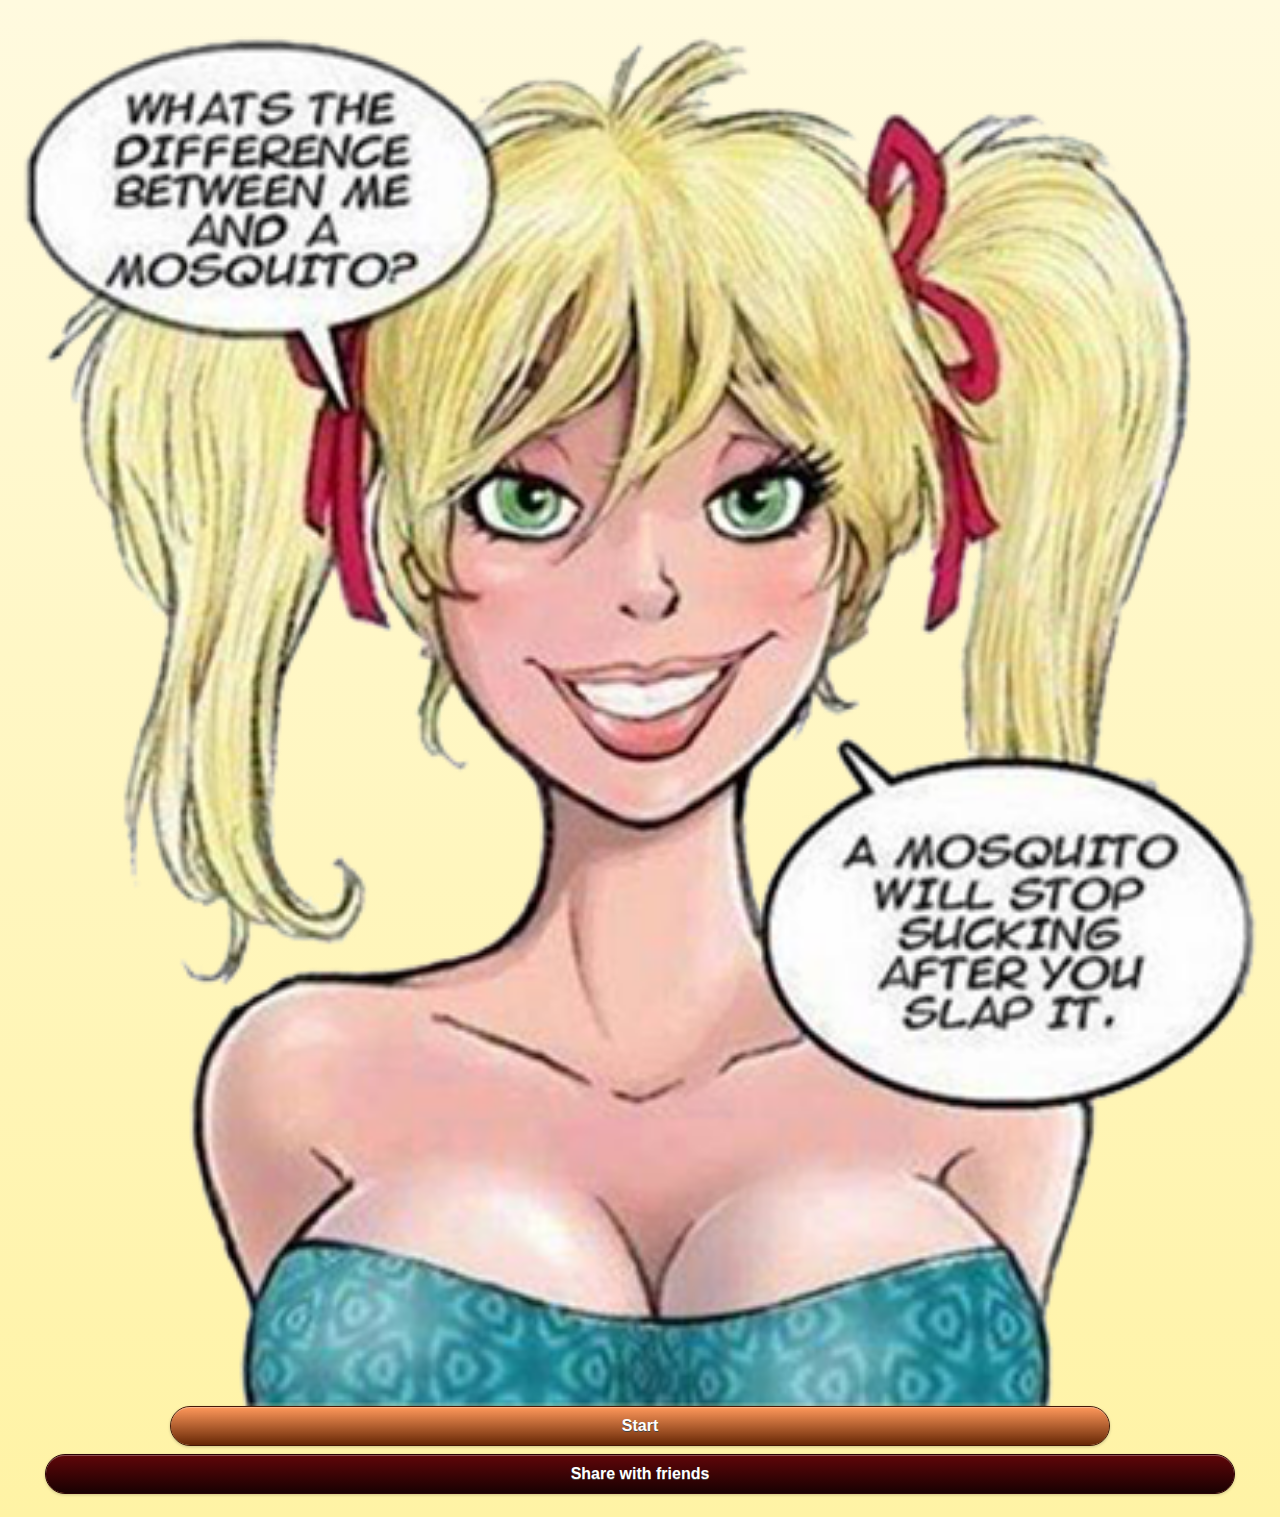
==== commit f2f0c922: "op8" ====
--- a/index.html
+++ b/index.html
@@ -7,140 +7,25 @@
 <link rel="stylesheet" type="text/css" href="JqMobile/funn.min.css">
 <link rel="stylesheet" type="text/css" href="JqMobile/jquery.mobile.css">
 <script src="JqMobile/jquery.js"></script>
-<script src="JqMobile/jquery.mobile.js"></script>
-<link rel="stylesheet" type="text/css" href="css/style.css">
 <script>
-$('div.ui-page').live("swipeleft", function(){
-var nextpage = $(this).next('div[data-role="page"]');
-if (nextpage.length > 0) {
-$.mobile.changePage(nextpage, "slide", false, true);
-}
-});
-$('div.ui-page').live("swiperight", function(){
-var prevpage = $(this).prev('div[data-role="page"]');
-if (prevpage.length > 0) {
-$.mobile.changePage(prevpage, {transition: "slide",
-reverse: true}, true, true);
-}
+$(document).bind("mobileinit", function(){
+  $.mobile.activeBtnClass = "ui-btn-hover";
 });
 </script>
+<script src="JqMobile/jquery.mobile.js"></script>
+<script src="js/cycle.js" type="text/javascript"></script>
+<script src="js/mustache.js" type="text/javascript"></script>
+<link rel="stylesheet" type="text/css" href="css/style.css">
+<script src="js/my-script.js"></script>
 </head>
 
 <body>
 <div data-role="page" id="home" data-theme="e">
   <div data-role="content" id="startPage">
   <img src="images/Funny-blonde-jokes1.png" width="100%"> 
-  <a href="#q1" data-role="button" data-theme="h" class="startBtn">Start</a>
-     <a href="#list" data-role="button" data-theme="f" class="allBtn">All Questions</a>
+  <a href="questions.html" data-role="button" data-theme="h" class="startBtn" data-ajax="false">Start</a>
+     <a href="#questi" data-role="button" data-theme="f" class="allBtn" data-ajax="false">Share with friends</a>
   </div>  
 </div><!--end home-->
-<div data-role="page" id="list" data-theme="e">
-  <div data-role="header" data-theme="f">
-    <a href="#home" class="ovalBtn">Home</a>
-     <h1>Questions</h1>
-  </div>
-  <div data-role="content">
-    <ol data-role="listview" data-inset="true" data-theme="e">
-      <li><a href="#q1">What's gray and come's in quarts?</a></li>
-      <li><a href="#q2">What do you call a man with half a brain?</a></li>
-      <li><a href="#q3">What is the thinnest book in the world?</a></li>
-      <li><a href="#q4">How many men does it take to change a roll of toilet paper? </a></li>
-      <li><a href="">What's gray and come's in quarts?</a></li>
-      <li><a href="">What's gray and come's in quarts?</a></li>
-      <li><a href="">What's gray and come's in quarts?</a></li>
-      <li><a href="">What's gray and come's in quarts?</a></li>
-      <li><a href="">What's gray and come's in quarts?</a></li>
-      <li><a href="">What's gray and come's in quarts?</a></li>
-      <li><a href="">What's gray and come's in quarts?</a></li>
-      <li><a href="">What's gray and come's in quarts?</a></li>
-      <li><a href="">What's gray and come's in quarts?</a></li>
-      <li><a href="">What's gray and come's in quarts?</a></li>
-      <li><a href="">What's gray and come's in quarts?</a></li>
-      <li><a href="">What's gray and come's in quarts?</a></li>
-      <li><a href="">What's gray and come's in quarts?</a></li>
-      <li><a href="">What's gray and come's in quarts?</a></li>
-      <li><a href="">What's gray and come's in quarts?</a></li>
-      <li><a href="">What's gray and come's in quarts?</a></li>
-      <li><a href="">What's gray and come's in quarts?</a></li>      
-    </ol> 
-  </div>
-</div><!--end list-->
-<div data-role="page" id="q1" data-theme="e">
-  <div data-role="header" data-theme="f">
-    <a href="#home" class="ovalBtn">Home</a>
-     <h1>Q & A</h1>
-     <a href="#list" class="ovalBtn">1 / 100</a>
-  </div>
-  <div data-role="content">
-  <div class="container">
-     <div class="titlequest"><img src="images/question.png"><p>Question:</p></div>
-     <p class="question">What's gray and come's in quarts?</p>
-     <div class="titlequest"><img src="images/answer.png"><p>Answer:</p></div>
-     <p class="answer">Elephants</p> 
-   </div>
-  </div>
-  <div  class="ui-bar-f" data-position="fixed">
-     <a href="" data-rel="back" data-role="button" data-mini="true" class="btnLeft ovalBtn" data-theme="h">Prev</a>
-     <a href="#q2" data-role="button" data-mini="true" class="btnRight ovalBtn" data-theme="h">Next</a>
-   </div>
-</div><!--end q1-->
-<div data-role="page" id="q2" data-theme="e">
-  <div data-role="header" data-theme="f">
-    <a href="#home" class="ovalBtn">Home</a>
-     <h1>Q & A</h1>
-     <a href="#list" class="ovalBtn">2 / 100</a>
-  </div>
-  <div data-role="content">
-  <div class="container">
-     <div class="titlequest"><img src="images/question.png"><p>Question:</p></div>
-     <p class="question">What do you call a man with half a brain? </p>
-     <div class="titlequest"><img src="images/answer.png"><p>Answer:</p></div>
-     <p class="answer">Gifted.</p> 
-   </div>
-  </div>
-  <div  class="ui-bar-f" data-position="fixed">
-     <a href="" data-rel="back" data-role="button" data-mini="true" class="btnLeft ovalBtn" data-theme="h">Prev</a>
-     <a href="#q3" data-role="button" data-mini="true" class="btnRight ovalBtn" data-theme="h">Next</a>
-   </div>
-</div><!--end q2-->
-<div data-role="page" id="q3" data-theme="e">
-  <div data-role="header" data-theme="f">
-    <a href="#home" class="ovalBtn">Home</a>
-     <h1>Q & A</h1>
-     <a href="#list" class="ovalBtn">3 / 100</a>
-  </div>
-  <div data-role="content">
-  <div class="container">
-     <div class="titlequest"><img src="images/question.png"><p>Question:</p></div>
-     <p class="question">What is the thinnest book in the world? </p>
-     <div class="titlequest"><img src="images/answer.png"><p> Answer:</p></div>
-     <p class="answer">"What Men Know About Women."</p> 
-   </div>
-  </div>
-  <div  class="ui-bar-f" data-position="fixed">
-     <a href="" data-rel="back" data-role="button" data-mini="true" class="btnLeft ovalBtn" data-theme="h">Prev</a>
-     <a href="#q4" data-role="button" data-mini="true" class="btnRight ovalBtn" data-theme="h">Next</a>
-   </div>
-</div><!--end q3-->
-<div data-role="page" id="q4" data-theme="e">
-  <div data-role="header" data-theme="f">
-    <a href="#home" class="ovalBtn">Home</a>
-     <h1>Q & A</h1>
-     <a href="#list" class="ovalBtn">4 / 100</a>
-  </div>
-  <div data-role="content">
-  <div class="container">
-     <div class="titlequest"><img src="images/question.png"><p>Question:</p></div>
-     <p class="question">How many men does it take to change a roll of toilet paper?  </p>
-     <div class="titlequest"><img src="images/answer.png"><p> Answer: </p></div>
-     <p class="answer">We don't know .... it's never happened.</p> 
-   </div>
-  </div>
-  <div  class="ui-bar-f" data-position="fixed">
-     <a href="" data-rel="back" data-role="button" data-mini="true" class="btnLeft ovalBtn" data-theme="h">Prev</a>
-     <a href="#q5" data-role="button" data-mini="true" class="btnRight ovalBtn" data-theme="h">Next</a>
-   </div>
-</div><!--end q3-->
-
 </body>
 </html>
--- a/css/style.css
+++ b/css/style.css
@@ -1,53 +1,58 @@
-.buttons .ui-btn {
-	width: 40%;
-}
-.buttons {
-	
-}
+
+
 .btnRight {
 	float:right;
 	width:30%;
+	margin-right:8px;
 }
 .btnLeft{
 	float:left;
 	width:30%;
+	margin-left:8px;	
 }
-.titlequest p{
-	font-size: 18px;
+.titleans p, .titlequest p {
+	font-size: 22px;
 	font-weight: bold;
 	font-family: "Comic Sans MS", cursive;
-	margin-left: 30px;
-	
+	margin-left: 36px;
+	text-shadow: 1px 1px 1px #666;	
 }
-.titlequest img, titleAns img {
+.titlequest img, .titleans img {
 	float: left;
 }
+.question, .answer {
+	font-family: "Comic Sans MS", cursive;
+	font-size: 22px;
+	text-shadow: 1px 1px 1px #000;
+	text-indent: 20px;
+}
 .question {
-	font-family: "Comic Sans MS", cursive;
-	font-size: 18px;
 	color: #900;
-	text-shadow: 1px 1px #000;
-}
-.titleAns p{
-	font-size: 18px;
-	font-weight: bold;
-	font-family: "Comic Sans MS", cursive;
-	margin-left: 30px;
 }
 .answer{
-	font-family: "Comic Sans MS", cursive;
-	font-size: 18px;
 	color: #016B56;
-	text-shadow: 1px 1px #000;
 }
+
+.container1 {
+    margin: 0 auto;
+	width: 94%;
+    
+}
+#speak {
+    
+}
+#questions {
+    
+}
+
 .container {
-	background-color: #FC9;
 	padding: 8px;
-	margin-right: -8px;
-	margin-left: -8px;
+    background-color: #FC9;
+    margin: 0 -8px;
 	border: 1px solid #AE5700;
 	border-radius: 8px;
-	
+	box-shadow: 2px 2px 4px 1px #333;
+    	
 }
 .startBtn {
 	margin-top: -4px;
@@ -65,7 +70,27 @@
 .ovalBtn {
 	border-radius:50%;
 	width:25%;
+	
+
 }
 .clear {
 	clear:both;
 }
+hr {
+	color: #C60;
+	width: 80%;
+}
+.ui-bar-f .ui-btn{
+    line-height: 22px;
+}
+.ascuns {
+    visibility: hidden;
+}
+.nr {
+    margin: 0 auto;
+	
+	
+}
+.nr, .suma {
+  text-align: center;
+}